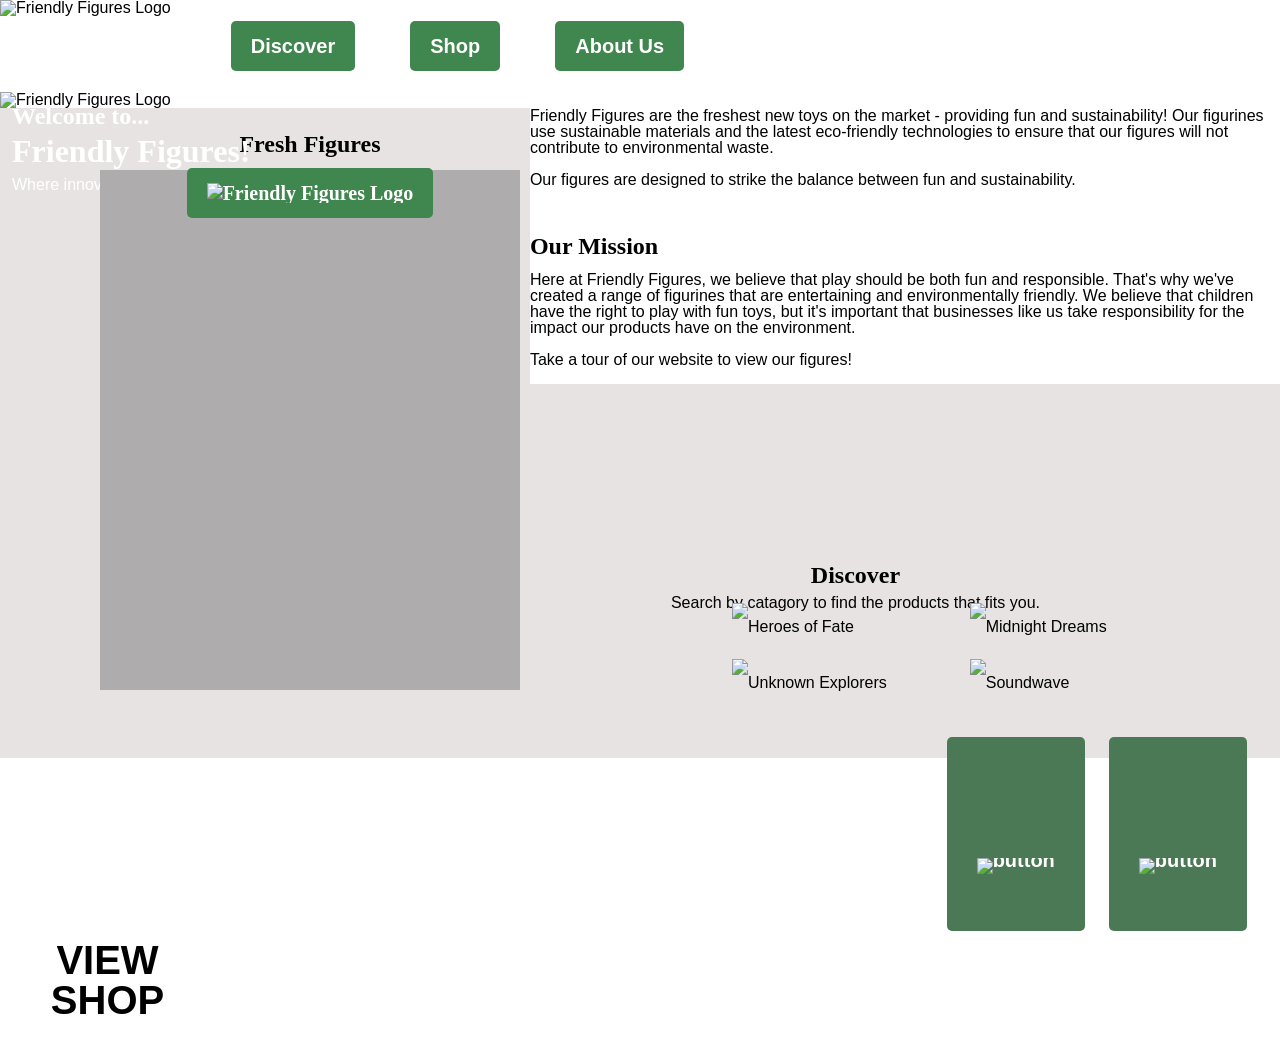
==== index.html @ bd73095e "Add files via upload" ====
<!DOCTYPE html>
<html lang="en">
<head>
    <meta charset="UTF-8">
    <meta name="viewport" content="width=device-width, initial-scale=1.0">
    <title>Home | Friendly Figures</title>
    <link rel="icon" type="image/x-icon" href="/images/logo.png">
    <link rel="stylesheet" href="style.css">
</head>

<body>
    <nav class="navbar">
        <div class="Logo">
            <img src="images/LARGER LOGO.png" width="220px" height="90px" alt="Friendly Figures Logo">
        </div>
        <ul class="Menu">
            <li><a href="index.html">Discover</a></li>
            <li class="dropdown">
                <a href="shop.html">Shop</a>
            <div class ="dropdown-content">
                <a href="Heroes_of_Fate.html">Heroes of Fate</a>
                <a href="Midnight_Dreams.html">Midnight Dreams</a>
                <a href="Unknown_Explorers.html">Unknown Explorers</a>
                <a href="Soundwave.html">Soundwave</a>
            </div>
            </li>
            <li><a href="about.html">About Us</a></li>
        </div>
    </nav>

<div class="Welcome">
        <div class="FF">
            <h2>Welcome to...</h2>
            <h1>Friendly Figures!</h1>
            <p>Where innovation meets sustainability!</p>
        </div>
        <div class="FFimg">
            <img src="images/fac-tory.png" width="790px" height="300px" alt="Friendly Figures Logo">
        </div>
        <div class="FFdetails">
            <p>Friendly Figures are the freshest new toys on the market - providing fun and sustainability!
            Our figurines use sustainable materials and the latest eco-friendly technologies to ensure
            that our figures will not contribute to environmental waste.<br>
            <br>Our figures are designed to strike the balance between fun and sustainability.</p>
            <br>
            <h2>Our Mission</h2>
            <p>Here at Friendly Figures, we believe that play should be both fun and responsible. That's why
            we've created a range of figurines that are entertaining and environmentally friendly. We
            believe that children have the right to play with fun toys, but it's important that businesses
            like us take responsibility for the impact our products have on the environment.<br>
            <p>Take a tour of our website to view our figures!</p>
        </div>
    </div>

    <div class="ShopGateway">
        <div class="Recommended">
            <h2>Fresh Figures</h2>
            <div class="Featured">
                <a href="shop.html"><img src="images/figure template.png" width="350px" height="500px" alt="Friendly Figures Logo"></a>
            </div>
            <div class="text"><p>VIEW SHOP</p></div>
        </div>
        <div class="Catagories_text">
            <h2>Discover</h2>
            <p>Search by catagory to find the products that fits you.</p>
        </div>
        <div class="Catagories_buttons">
            <table>
                <tr>
                    <td><a href="Heroes_of_Fate.html"><img src="images/blank.png" width="300px" height="135px" alt="button"></a></td>
                    <td><a href="Midnight_Dreams.html"><img src="images/blank.png" width="300px" height="135px" alt="button"></a></td>
                </tr>
                <tr>
                    <td><a href="Unknown_Explorers.html"><img src="images/blank.png" width="300px" height="135px" alt="button"></a></td>
                    <td><a href="Soundwave.html"><img src="images/blank.png" width="300px" height="135px" alt="button"></a></td>
                </tr>
            </table>
        </div>
        <div class="Catagories">
            <table>
                <tr>
                    <td><img src="images/Heroes of Fate.png" width="300px" height="135px" alt="Heroes of Fate"></td>
                    <td><img src="images/midnight dreams.png" width="300px" height="135px" alt="Midnight Dreams"></td>
                </tr>
                <tr>
                    <td><img src="images/Unknown Explorers.png" width="300px" height="135px" alt="Unknown Explorers"></td>
                    <td><img src="images/Soundwave.png" width="300px" height="135px" alt="Soundwave"></td>
                </tr>
            </table>
        </div>
    </div>    

</body>
</html>
---- style.css ----
body {
    font-family: Arial, sans-serif;
    background-color: #ffff;
    margin: 0;
    padding: 0;
    line-height: 1;
}

h1 {
    font-family: Elephant;
    font-size: 28x;
    line-height: 0.5;
}

h2 {
    font-family: Elephant;
    font-size: 24px;
    line-height: 0.5;
}

.navbar {
    background-color: white;
    padding: 15px, 0;
    display: flex;
    flex-direction: row;
    width: auto;
}

ul {
    list-style: none;
    padding: 5;
    margin: 5;
    display: flex;
}

li {
    margin-right: 15px;
    padding: 20px;
}

a {
    text-decoration: none;
    color: white;
    background-color: #40864f;;
    font-weight: bold;
    font-size: 20px;
    padding: 14px 20px;
    border-radius: 5px;
}

a:hover {
    color: white;
    background-color: #5ba954;
    transition: 0.3s;
}

.dropdown {
    position: relative;
}

.dropdown-content {
    display: none;
    position: absolute;
    background-color: #28432e;
    width: 220px;
}

.dropdown:hover .dropdown-content {
    display: block;
}

.dropdown-content a {
    color: #fff;
    padding: 12px 12px;
    display: block;
    border-radius: 0px;
}

.dropdown-content a:hover {
    background-color: #70c368;
}

.Welcome {
    display: flex;
    background-color: #ffff;
    flex-direction: row;
    width: auto;
}

.FF {
    color: #ffff;
    font-size: 16px;
    width: 450px;
    padding: 10px;
    position: absolute;
    left: 2px;
    top: 80px;
    line-height: 0.5;
}

.FFimg {
    background-color: #ffff;
    width: auto;
}

.FFdetails {
    font-size: 16px;
    background-color: #ffff;
    width: 750px;
    position: absolute;
    right: 0.1px;
}

.ShopGateway {
    display: flex;
    background-color: #e8e3e3;
    flex-direction: row;
    width: auto;
    height: 650px;
}

.Recommended {
    font-size: 24px;
    font-family: Elephant;
    text-align: center;
    width: 600px;
    padding: 10px;
}

.Featured {
    background-color: #aeacac;
    width: 400px;
    height: 500px;
    padding: 10px;
    position: absolute;
    left: 100px;
}

.text {
    font-weight: bold;
    font-family: Arial, sans-serif;
    font-size: 40px;
    position: absolute;
    right: 1065px;
    top: 900px;
    text-decoration: none;
}

.Catagories_buttons {
    display: flex;
    align-items: center;
    gap: 10px;
    padding: 10px;
    line-height: 3;
    position: absolute;
    right: 10px;
    bottom: 1px;
}

.Catagories_buttons a {
    Background-color: #4b7955;
    line-height: 0.2;
    margin: 10px;
    padding: 60px 30px;
}

.Catagories_buttons a:hover {
    background-color: #5c9556;
    transition: 0.4s;
}

.Catagories_text {
    text-align: center;
    line-height: 0.2;
    position: absolute;
    right: 240px;
    bottom: 280px;
}

.Catagories {
    line-height: 3;
    position: absolute;
    left: 650px;
    top: 600px;
    pointer-events: none;
}

.Catagories td {
    padding-bottom: 5px;
    padding-left: 80px;
}

.Header {
    width: auto;
    padding: 20px;
    text-align: center;
    line-height: 0.5;
}

.Header h1 {
    font-size: 36px;
    margin: 0;
    font-family: Elephant;
}

.Shop {
    Max-width: auto;
    width: 95%;
    margin: auto;
}

.product-gallery {
    text-align: center;
    display: grid;
    grid-template-columns: repeat(auto-fill, minmax(250px, 1fr));
    gap: 15px;
}

.product-gallery .gallery-item {
    background-color: white;
    color: black;
    text-align: center;
}

.product-gallery .gallery-item img {
    width: 250px;
    height: 350px;
    object-fit: contain;
    border-radius: 10px;
    padding: 0px 0;
}

.product-gallery .gallery-item p {
    line-height: 0;
}

.product-gallery .gallery-item .product-title {
    font-size: 20px;
}

.product-gallery .gallery-item .product-series {
    font-size: 18px;
}

.product-gallery .gallery-item .product-price {
    font-size: 14px;
}

.product-gallery .gallery-item a:hover{
    transition: 0.3s;
    background-color: #f9f6f6;
}

.recycling {
    display: flex;
    flex-direction: row;
    width: auto;
    background-color: #8bf77f;
    padding: 10px;
}

.recycling_text {
    font-size: 16px;
    width: auto;
}

.recycling_image {
    width: auto;
}

.contact {
    background-color: #252525;
    color: #fdfcfc;
    height: auto;
    width: auto;
    padding: 10px
}

.theme {
    display: flex;
    flex-direction: row;
    width: auto;
    padding: 10px;
}

.Header_variant {
    line-height: 1;
    font-size: 16px;
    display: flex;
    justify-content: center;
    align-items: center;
    text-align: center;
    padding: 10px;
}

.purchase {
    margin: 200px;
    align-items: center;
    text-align: center;
    font-weight: bold;
}

.purchase h1 {
    font-size: 48px;
}

.purchase p {
    font-size: 24px;
}
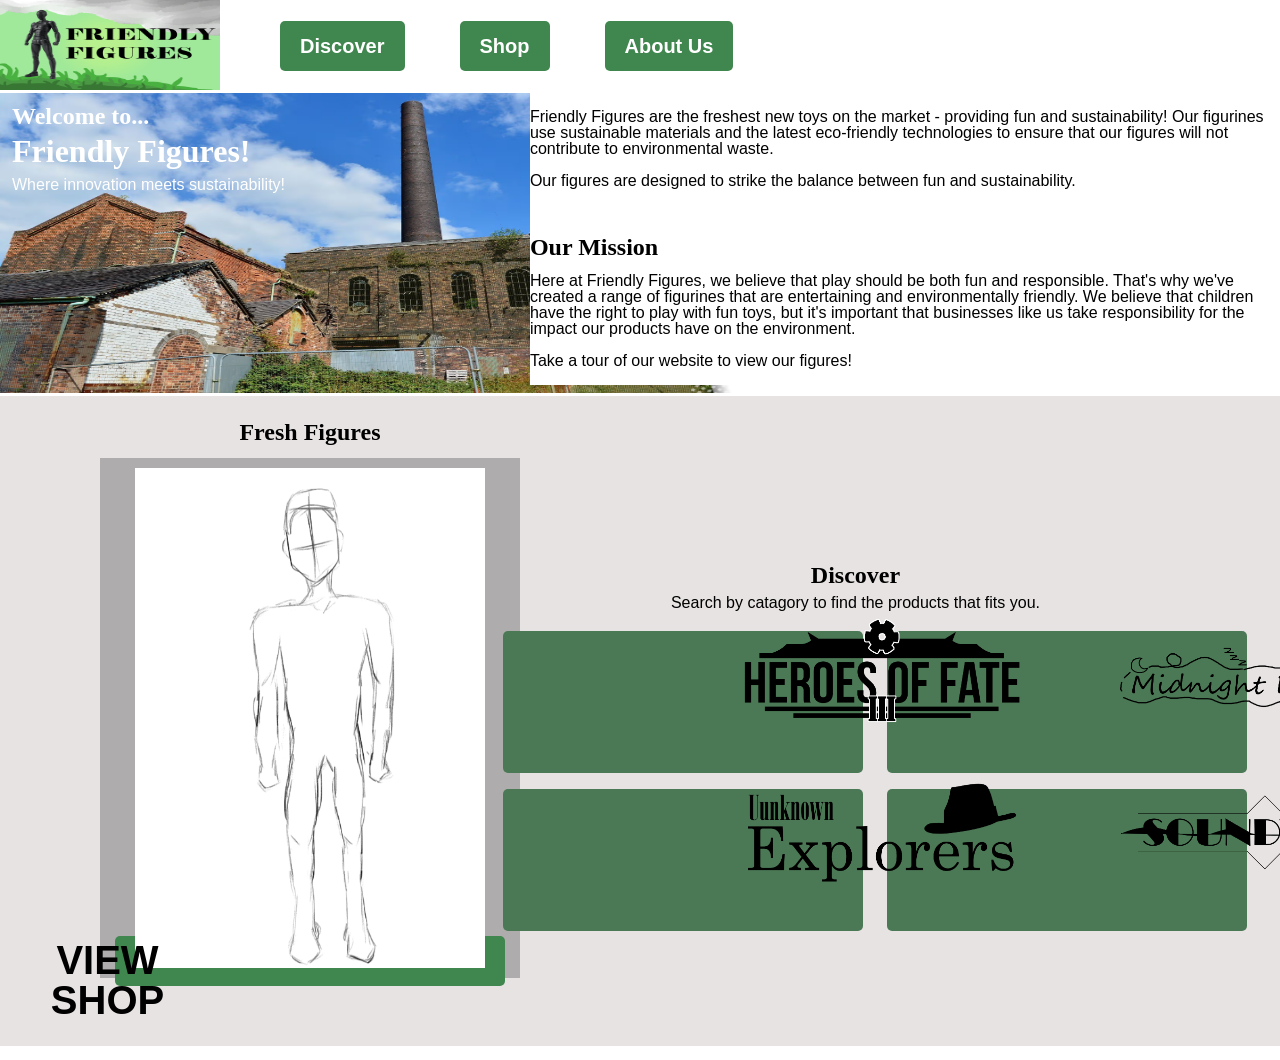
==== commit 41577a88: "Fixed images Replaced encoded HTML entities with actual characters and updated image paths." ====
--- a/index.html
+++ b/index.html
@@ -4,14 +4,14 @@
     <meta charset="UTF-8">
     <meta name="viewport" content="width=device-width, initial-scale=1.0">
     <title>Home | Friendly Figures</title>
-    <link rel="icon" type="image/x-icon" href="/images/logo.png">
+    <link rel="icon" type="image/x-icon" href="logo.png">
     <link rel="stylesheet" href="style.css">
 </head>
 
 <body>
     <nav class="navbar">
         <div class="Logo">
-            <img src="images/LARGER LOGO.png" width="220px" height="90px" alt="Friendly Figures Logo">
+            <img src="LARGER LOGO.png" width="220px" height="90px" alt="Friendly Figures Logo">
         </div>
         <ul class="Menu">
             <li><a href="index.html">Discover</a></li>
@@ -35,7 +35,7 @@
             <p>Where innovation meets sustainability!</p>
         </div>
         <div class="FFimg">
-            <img src="images/fac-tory.png" width="790px" height="300px" alt="Friendly Figures Logo">
+            <img src="fac-tory.png" width="790px" height="300px" alt="Friendly Figures Logo">
         </div>
         <div class="FFdetails">
             <p>Friendly Figures are the freshest new toys on the market - providing fun and sustainability!
@@ -56,7 +56,7 @@
         <div class="Recommended">
             <h2>Fresh Figures</h2>
             <div class="Featured">
-                <a href="shop.html"><img src="images/figure template.png" width="350px" height="500px" alt="Friendly Figures Logo"></a>
+                <a href="shop.html"><img src="figure template.png" width="350px" height="500px" alt="Friendly Figures Logo"></a>
             </div>
             <div class="text"><p>VIEW SHOP</p></div>
         </div>
@@ -67,28 +67,28 @@
         <div class="Catagories_buttons">
             <table>
                 <tr>
-                    <td><a href="Heroes_of_Fate.html"><img src="images/blank.png" width="300px" height="135px" alt="button"></a></td>
-                    <td><a href="Midnight_Dreams.html"><img src="images/blank.png" width="300px" height="135px" alt="button"></a></td>
+                    <td><a href="Heroes_of_Fate.html"><img src="blank.png" width="300px" height="135px" alt="button"></a></td>
+                    <td><a href="Midnight_Dreams.html"><img src="blank.png" width="300px" height="135px" alt="button"></a></td>
                 </tr>
                 <tr>
-                    <td><a href="Unknown_Explorers.html"><img src="images/blank.png" width="300px" height="135px" alt="button"></a></td>
-                    <td><a href="Soundwave.html"><img src="images/blank.png" width="300px" height="135px" alt="button"></a></td>
+                    <td><a href="Unknown_Explorers.html"><img src="blank.png" width="300px" height="135px" alt="button"></a></td>
+                    <td><a href="Soundwave.html"><img src="blank.png" width="300px" height="135px" alt="button"></a></td>
                 </tr>
             </table>
         </div>
         <div class="Catagories">
             <table>
                 <tr>
-                    <td><img src="images/Heroes of Fate.png" width="300px" height="135px" alt="Heroes of Fate"></td>
-                    <td><img src="images/midnight dreams.png" width="300px" height="135px" alt="Midnight Dreams"></td>
+                    <td><img src="Heroes of Fate.png" width="300px" height="135px" alt="Heroes of Fate"></td>
+                    <td><img src="midnight dreams.png" width="300px" height="135px" alt="Midnight Dreams"></td>
                 </tr>
                 <tr>
-                    <td><img src="images/Unknown Explorers.png" width="300px" height="135px" alt="Unknown Explorers"></td>
-                    <td><img src="images/Soundwave.png" width="300px" height="135px" alt="Soundwave"></td>
+                    <td><img src="Unknown Explorers.png" width="300px" height="135px" alt="Unknown Explorers"></td>
+                    <td><img src="Soundwave.png" width="300px" height="135px" alt="Soundwave"></td>
                 </tr>
             </table>
         </div>
     </div>    
 
 </body>
-</html>+</html>
